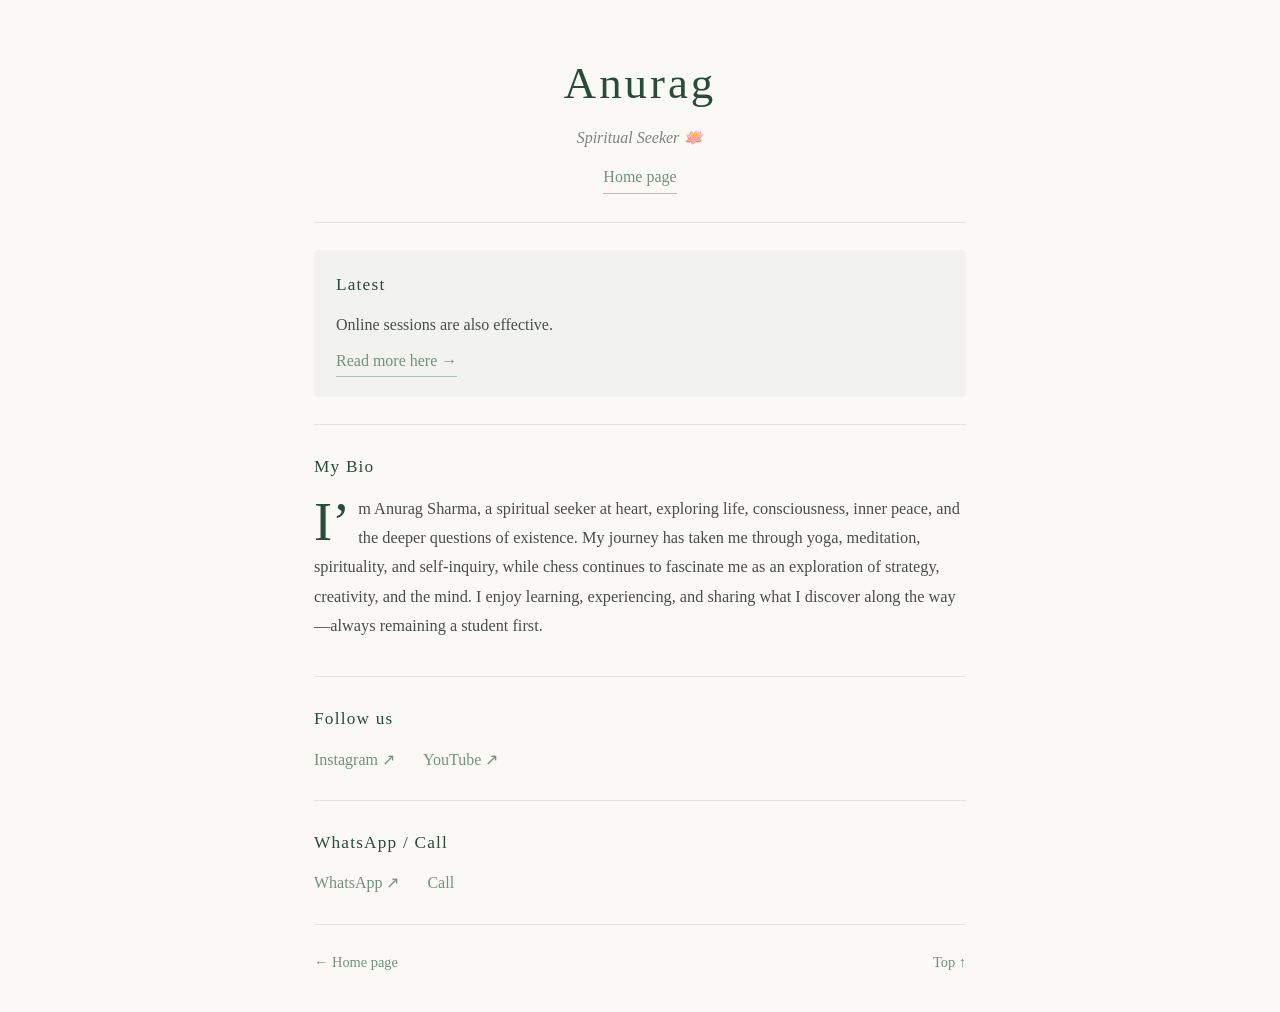
==== index.html @ 1b075259 "Refactor index.html for improved design and readability Updated styles and structure for a more eleg" ====
<!--
Prompt: Write the whole code for the compact, classy Anurag personal website,
keeping the large capital first alphabet/drop cap in the bio.
Indian Date: 08 August 2026
-->

<!DOCTYPE html>
<html lang="en">

<head>

  <meta charset="UTF-8">
  <meta name="viewport" content="width=device-width, initial-scale=1.0">

  <title>Anurag — Spiritual Seeker</title>

  <style>

    /* =========================
       COLORS
    ========================= */

    :root {
      --bg: #faf9f5;
      --text: #484e49;
      --heading: #294b3a;
      --green: #73917f;
      --line: #e1e3de;
      --soft: #f2f3ee;
    }


    /* =========================
       BASIC
    ========================= */

    * {
      box-sizing: border-box;
    }

    html {
      scroll-behavior: smooth;
    }

    body {
      margin: 0;
      background: var(--bg);
      color: var(--text);

      font-family: Georgia, "Times New Roman", serif;
      line-height: 1.7;
    }

    .page {
      max-width: 700px;
      margin: auto;
      padding: 30px 24px;
    }


    /* =========================
       HEADER
    ========================= */

    header {
      text-align: center;
      padding: 15px 0 28px;
    }

    h1 {
      margin: 0;

      color: var(--heading);

      font-size: 2.8rem;
      font-weight: 400;
      letter-spacing: 3px;
    }

    .subtitle {
      margin: 3px 0 12px;

      color: #7c837e;

      font-size: 1rem;
      font-style: italic;
    }


    /* =========================
       SECTIONS
    ========================= */

    section {
      padding: 27px 0;
      border-top: 1px solid var(--line);
    }

    h2 {
      margin: 0 0 12px;

      color: var(--heading);

      font-size: 1.08rem;
      font-weight: 500;
      letter-spacing: 1.2px;
    }

    p {
      margin: 0 0 9px;
    }


    /* =========================
       LATEST
    ========================= */

    .latest {
      background: var(--soft);

      padding: 20px 22px;

      border-radius: 4px;
    }


    /* =========================
       BIO
    ========================= */

    .bio {
      font-size: 1.02rem;
      line-height: 1.8;
    }

    /* Large elegant first letter */

    .bio::first-letter {
      float: left;

      color: var(--heading);

      font-size: 3.4rem;
      font-weight: 400;
      line-height: 0.8;

      margin: 7px 8px 0 0;
    }


    /* =========================
       LINKS
    ========================= */

    a {
      color: var(--green);
      text-decoration: none;

      transition: color 0.2s ease;
    }

    a:hover {
      color: var(--heading);
    }

    .simple-link {
      display: inline-block;

      padding-bottom: 2px;

      border-bottom: 1px solid #afc0b5;
    }

    .simple-link:hover {
      border-color: var(--heading);
    }


    /* Social / Contact links */

    .links {
      display: flex;
      flex-wrap: wrap;

      gap: 10px 28px;
    }


    /* =========================
       FOOTER
    ========================= */

    footer {
      padding: 25px 0 8px;

      border-top: 1px solid var(--line);

      display: flex;
      justify-content: space-between;

      font-size: 0.9rem;
    }


    /* =========================
       MOBILE
    ========================= */

    @media (max-width: 600px) {

      .page {
        padding: 18px 20px 25px;
      }

      header {
        padding: 8px 0 20px;
      }

      h1 {
        font-size: 2.35rem;
      }

      .subtitle {
        margin: 1px 0 8px;
        font-size: 0.95rem;
      }

      section {
        padding: 21px 0;
      }

      .latest {
        padding: 16px 18px;
      }

      .bio {
        font-size: 0.98rem;
        line-height: 1.7;
      }

      .bio::first-letter {
        font-size: 3.2rem;
      }

    }

  </style>

</head>


<body id="top">

  <main class="page">


    <!-- =========================
         HEADER
    ========================== -->

    <header>

      <h1>Anurag</h1>

      <div class="subtitle">
        Spiritual Seeker 🪷
      </div>

      <a class="simple-link"
         href="https://anuragpage.github.io/go">
        Home page
      </a>

    </header>



    <!-- =========================
         LATEST
    ========================== -->

    <section>

      <div class="latest">

        <h2>Latest</h2>

        <p>
          Online sessions are also effective.
        </p>

        <a class="simple-link"
           href="https://yogaanurag.blogspot.com/2020/08/online.html"
           target="_blank"
           rel="noopener">
          Read more here →
        </a>

      </div>

    </section>



    <!-- =========================
         MY BIO
    ========================== -->

    <section>

      <h2>My Bio</h2>

      <p class="bio">
        I’m Anurag Sharma, a spiritual seeker at heart, exploring life,
        consciousness, inner peace, and the deeper questions of existence.
        My journey has taken me through yoga, meditation, spirituality,
        and self-inquiry, while chess continues to fascinate me as an
        exploration of strategy, creativity, and the mind.
        I enjoy learning, experiencing, and sharing what I discover along
        the way—always remaining a student first.
      </p>

    </section>



    <!-- =========================
         FOLLOW
    ========================== -->

    <section>

      <h2>Follow us</h2>

      <div class="links">

        <a href="https://www.instagram.com/yogaanuragpage"
           target="_blank"
           rel="noopener">
          Instagram ↗
        </a>

        <a href="https://www.youtube.com/@yogaanurag"
           target="_blank"
           rel="noopener">
          YouTube ↗
        </a>

      </div>

    </section>



    <!-- =========================
         WHATSAPP / CALL
    ========================== -->

    <section>

      <h2>WhatsApp / Call</h2>

      <div class="links">

        <a href="https://wa.me/916283266268"
           target="_blank"
           rel="noopener">
          WhatsApp ↗
        </a>

        <a href="tel:+916283266268">
          Call
        </a>

      </div>

    </section>



    <!-- =========================
         FOOTER
    ========================== -->

    <footer>

      <a href="https://anuragpage.github.io/go">
        ← Home page
      </a>

      <a href="#top">
        Top ↑
      </a>

    </footer>


  </main>

</body>

</html>
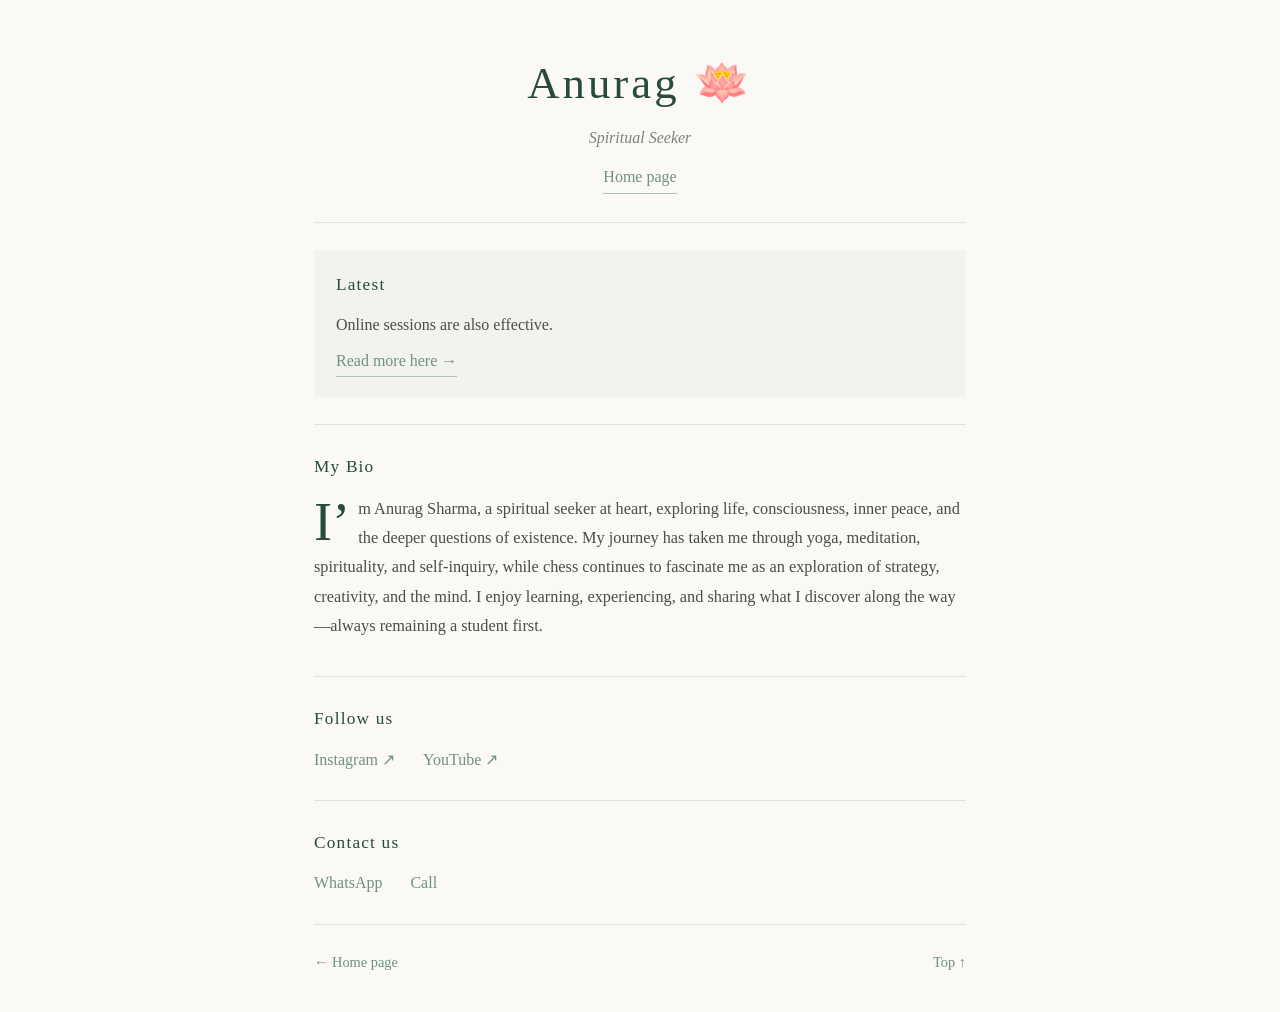
==== commit bd2f3518: "Update header and section titles in index.html" ====
--- a/index.html
+++ b/index.html
@@ -260,10 +260,10 @@
 
     <header>
 
-      <h1>Anurag</h1>
+      <h1>Anurag 🪷</h1>
 
       <div class="subtitle">
-        Spiritual Seeker 🪷
+        Spiritual Seeker
       </div>
 
       <a class="simple-link"
@@ -358,14 +358,14 @@
 
     <section>
 
-      <h2>WhatsApp / Call</h2>
+      <h2>Contact us</h2>
 
       <div class="links">
 
         <a href="https://wa.me/916283266268"
            target="_blank"
            rel="noopener">
-          WhatsApp ↗
+          WhatsApp
         </a>
 
         <a href="tel:+916283266268">
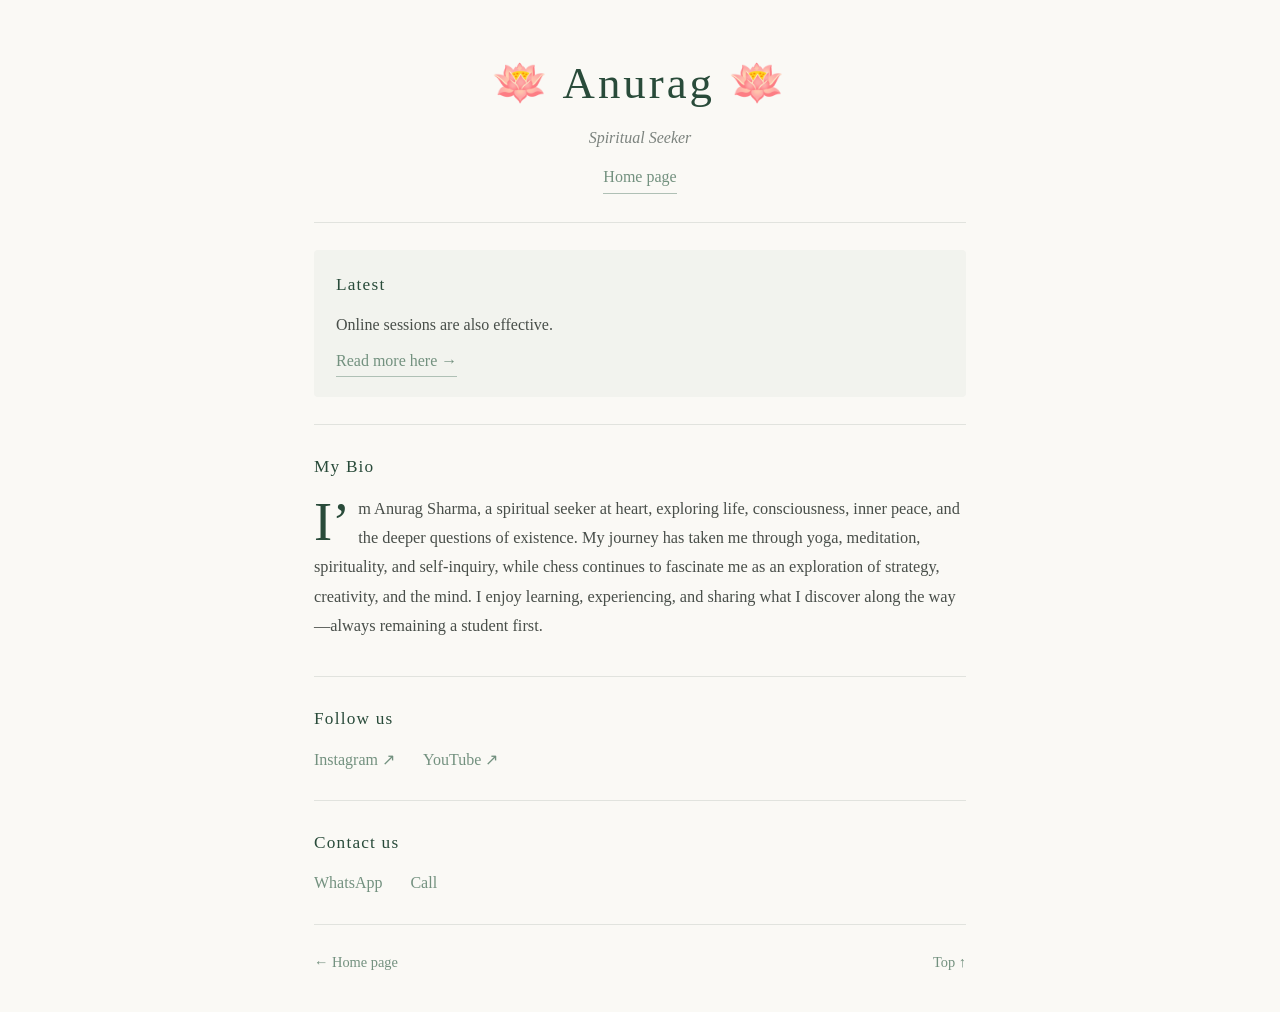
==== commit f83edd56: "Reposition name in header with emoji" ====
--- a/index.html
+++ b/index.html
@@ -260,7 +260,7 @@
 
     <header>
 
-      <h1>Anurag 🪷</h1>
+      <h1>🪷 Anurag 🪷</h1>
 
       <div class="subtitle">
         Spiritual Seeker
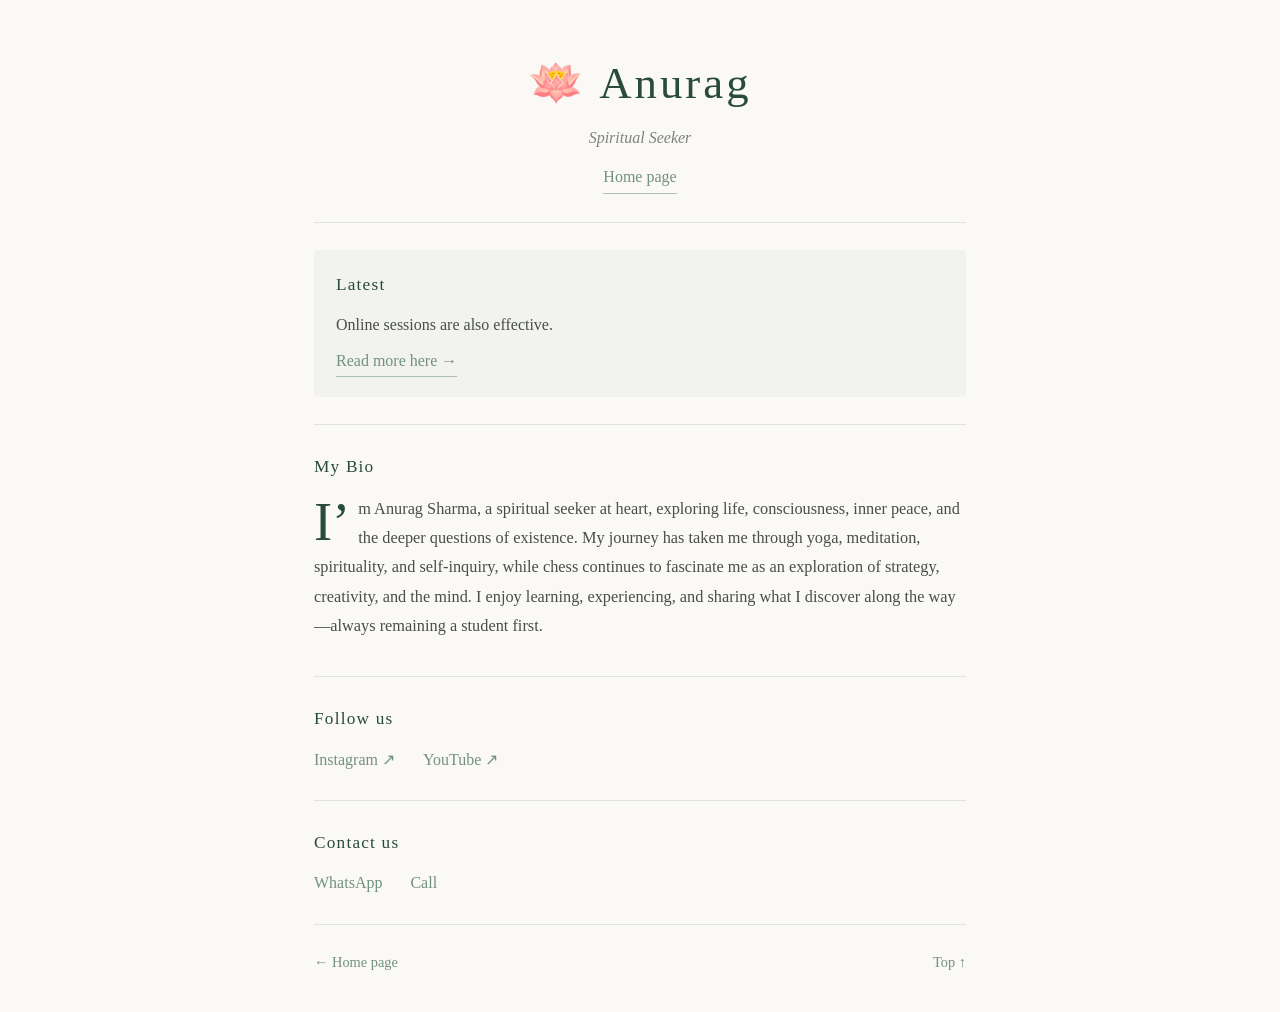
==== commit 45c7d770: "Remove extra emoji from header title" ====
--- a/index.html
+++ b/index.html
@@ -260,7 +260,7 @@
 
     <header>
 
-      <h1>🪷 Anurag 🪷</h1>
+      <h1>🪷 Anurag</h1>
 
       <div class="subtitle">
         Spiritual Seeker
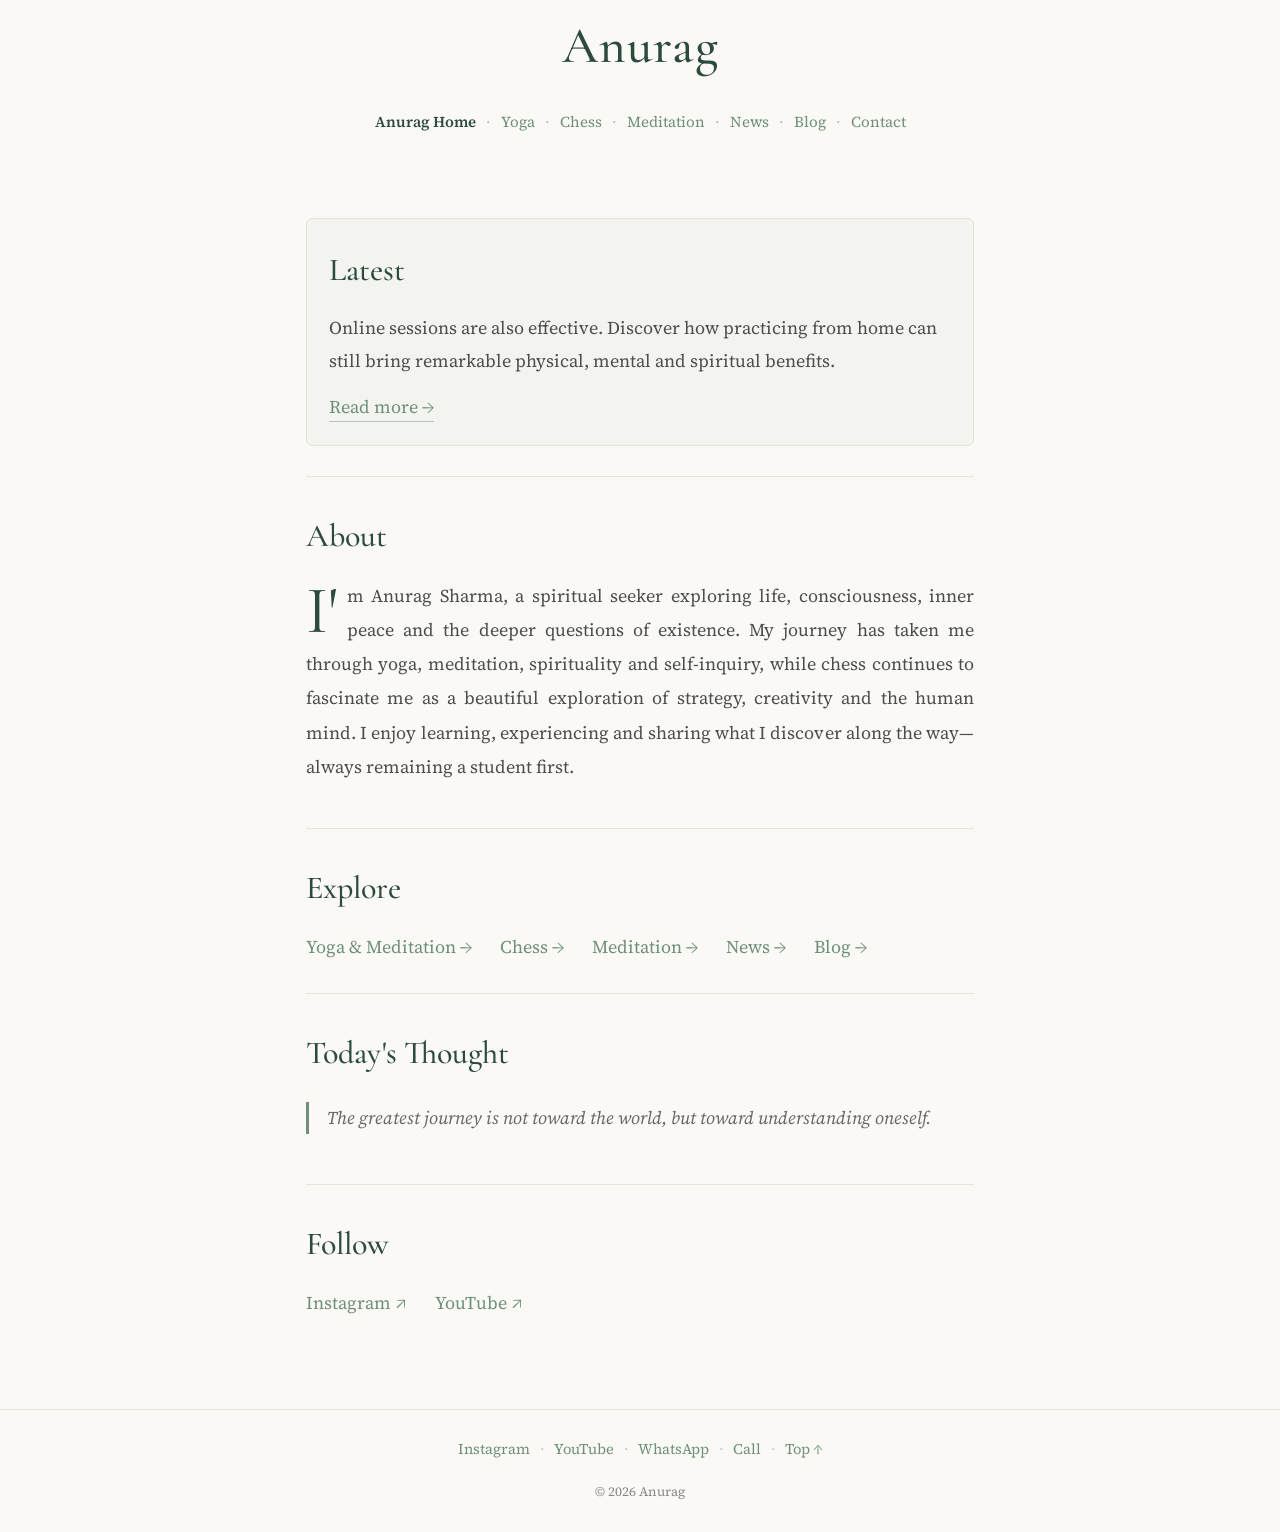
==== commit 9cfecfa5: "Refactor index.html for personal website layout" ====
--- a/index.html
+++ b/index.html
@@ -1,401 +1,210 @@
-<!--
-Prompt: Write the whole code for the compact, classy Anurag personal website,
-keeping the large capital first alphabet/drop cap in the bio.
-Indian Date: 08 August 2026
--->
-
 <!DOCTYPE html>
+
 <html lang="en">
 
 <head>
 
-  <meta charset="UTF-8">
-  <meta name="viewport" content="width=device-width, initial-scale=1.0">
-
-  <title>Anurag — Spiritual Seeker</title>
-
-  <style>
-
-    /* =========================
-       COLORS
-    ========================= */
-
-    :root {
-      --bg: #faf9f5;
-      --text: #484e49;
-      --heading: #294b3a;
-      --green: #73917f;
-      --line: #e1e3de;
-      --soft: #f2f3ee;
-    }
-
-
-    /* =========================
-       BASIC
-    ========================= */
-
-    * {
-      box-sizing: border-box;
-    }
-
-    html {
-      scroll-behavior: smooth;
-    }
-
-    body {
-      margin: 0;
-      background: var(--bg);
-      color: var(--text);
-
-      font-family: Georgia, "Times New Roman", serif;
-      line-height: 1.7;
-    }
-
-    .page {
-      max-width: 700px;
-      margin: auto;
-      padding: 30px 24px;
-    }
-
-
-    /* =========================
-       HEADER
-    ========================= */
-
-    header {
-      text-align: center;
-      padding: 15px 0 28px;
-    }
-
-    h1 {
-      margin: 0;
-
-      color: var(--heading);
-
-      font-size: 2.8rem;
-      font-weight: 400;
-      letter-spacing: 3px;
-    }
-
-    .subtitle {
-      margin: 3px 0 12px;
-
-      color: #7c837e;
-
-      font-size: 1rem;
-      font-style: italic;
-    }
-
-
-    /* =========================
-       SECTIONS
-    ========================= */
-
-    section {
-      padding: 27px 0;
-      border-top: 1px solid var(--line);
-    }
-
-    h2 {
-      margin: 0 0 12px;
-
-      color: var(--heading);
-
-      font-size: 1.08rem;
-      font-weight: 500;
-      letter-spacing: 1.2px;
-    }
-
-    p {
-      margin: 0 0 9px;
-    }
-
-
-    /* =========================
-       LATEST
-    ========================= */
-
-    .latest {
-      background: var(--soft);
-
-      padding: 20px 22px;
-
-      border-radius: 4px;
-    }
-
-
-    /* =========================
-       BIO
-    ========================= */
-
-    .bio {
-      font-size: 1.02rem;
-      line-height: 1.8;
-    }
-
-    /* Large elegant first letter */
-
-    .bio::first-letter {
-      float: left;
-
-      color: var(--heading);
-
-      font-size: 3.4rem;
-      font-weight: 400;
-      line-height: 0.8;
-
-      margin: 7px 8px 0 0;
-    }
-
-
-    /* =========================
-       LINKS
-    ========================= */
-
-    a {
-      color: var(--green);
-      text-decoration: none;
-
-      transition: color 0.2s ease;
-    }
-
-    a:hover {
-      color: var(--heading);
-    }
-
-    .simple-link {
-      display: inline-block;
-
-      padding-bottom: 2px;
-
-      border-bottom: 1px solid #afc0b5;
-    }
-
-    .simple-link:hover {
-      border-color: var(--heading);
-    }
-
-
-    /* Social / Contact links */
-
-    .links {
-      display: flex;
-      flex-wrap: wrap;
-
-      gap: 10px 28px;
-    }
-
-
-    /* =========================
-       FOOTER
-    ========================= */
-
-    footer {
-      padding: 25px 0 8px;
-
-      border-top: 1px solid var(--line);
-
-      display: flex;
-      justify-content: space-between;
-
-      font-size: 0.9rem;
-    }
-
-
-    /* =========================
-       MOBILE
-    ========================= */
-
-    @media (max-width: 600px) {
-
-      .page {
-        padding: 18px 20px 25px;
-      }
-
-      header {
-        padding: 8px 0 20px;
-      }
-
-      h1 {
-        font-size: 2.35rem;
-      }
-
-      .subtitle {
-        margin: 1px 0 8px;
-        font-size: 0.95rem;
-      }
-
-      section {
-        padding: 21px 0;
-      }
-
-      .latest {
-        padding: 16px 18px;
-      }
-
-      .bio {
-        font-size: 0.98rem;
-        line-height: 1.7;
-      }
-
-      .bio::first-letter {
-        font-size: 3.2rem;
-      }
-
-    }
-
-  </style>
+<meta charset="UTF-8">
+
+<meta name="viewport"
+      content="width=device-width, initial-scale=1.0">
+
+<title>Anurag</title>
+
+<meta name="description"
+      content="Personal website of Anurag - Spiritual Seeker, Yoga, Meditation and Chess.">
+
+<link rel="stylesheet"
+      href="style.css">
 
 </head>
 
 
-<body id="top">
-
-  <main class="page">
-
-
-    <!-- =========================
-         HEADER
-    ========================== -->
-
-    <header>
-
-      <h1>🪷 Anurag</h1>
-
-      <div class="subtitle">
-        Spiritual Seeker
-      </div>
-
-      <a class="simple-link"
-         href="https://anuragpage.github.io/go">
-        Home page
-      </a>
-
-    </header>
-
-
-
-    <!-- =========================
-         LATEST
-    ========================== -->
-
-    <section>
-
-      <div class="latest">
-
-        <h2>Latest</h2>
-
-        <p>
-          Online sessions are also effective.
-        </p>
-
-        <a class="simple-link"
-           href="https://yogaanurag.blogspot.com/2020/08/online.html"
-           target="_blank"
-           rel="noopener">
-          Read more here →
-        </a>
-
-      </div>
-
-    </section>
-
-
-
-    <!-- =========================
-         MY BIO
-    ========================== -->
-
-    <section>
-
-      <h2>My Bio</h2>
-
-      <p class="bio">
-        I’m Anurag Sharma, a spiritual seeker at heart, exploring life,
-        consciousness, inner peace, and the deeper questions of existence.
-        My journey has taken me through yoga, meditation, spirituality,
-        and self-inquiry, while chess continues to fascinate me as an
-        exploration of strategy, creativity, and the mind.
-        I enjoy learning, experiencing, and sharing what I discover along
-        the way—always remaining a student first.
-      </p>
-
-    </section>
-
-
-
-    <!-- =========================
-         FOLLOW
-    ========================== -->
-
-    <section>
-
-      <h2>Follow us</h2>
-
-      <div class="links">
-
-        <a href="https://www.instagram.com/yogaanuragpage"
-           target="_blank"
-           rel="noopener">
-          Instagram ↗
-        </a>
-
-        <a href="https://www.youtube.com/@yogaanurag"
-           target="_blank"
-           rel="noopener">
-          YouTube ↗
-        </a>
-
-      </div>
-
-    </section>
-
-
-
-    <!-- =========================
-         WHATSAPP / CALL
-    ========================== -->
-
-    <section>
-
-      <h2>Contact us</h2>
-
-      <div class="links">
-
-        <a href="https://wa.me/916283266268"
-           target="_blank"
-           rel="noopener">
-          WhatsApp
-        </a>
-
-        <a href="tel:+916283266268">
-          Call
-        </a>
-
-      </div>
-
-    </section>
-
-
-
-    <!-- =========================
-         FOOTER
-    ========================== -->
-
-    <footer>
-
-      <a href="https://anuragpage.github.io/go">
-        ← Home page
-      </a>
-
-      <a href="#top">
-        Top ↑
-      </a>
-
-    </footer>
-
-
-  </main>
+
+<body id="top" data-title="Anurag">
+
+<div id="site-header"></div>
+
+
+
+<main class="page">
+
+
+
+<!-- ==========================================
+LATEST
+========================================== -->
+
+<section>
+
+<div class="card">
+
+<h2>Latest</h2>
+
+<p>
+
+Online sessions are also effective.
+Discover how practicing from home can still bring
+remarkable physical, mental and spiritual benefits.
+
+</p>
+
+<p>
+
+<a class="simple-link"
+href="https://yogaanurag.blogspot.com/2020/08/online.html"
+target="_blank">
+
+Read more →
+
+</a>
+
+</p>
+
+</div>
+
+</section>
+
+
+
+
+
+<!-- ==========================================
+ABOUT
+========================================== -->
+
+<section>
+
+<h2>About</h2>
+
+<p class="bio">
+
+I'm Anurag Sharma, a spiritual seeker exploring life,
+consciousness, inner peace and the deeper questions of
+existence.
+
+My journey has taken me through yoga, meditation,
+spirituality and self-inquiry, while chess continues to
+fascinate me as a beautiful exploration of strategy,
+creativity and the human mind.
+
+I enjoy learning, experiencing and sharing what I
+discover along the way—always remaining a student first.
+
+</p>
+
+</section>
+
+
+
+
+
+<!-- ==========================================
+EXPLORE
+========================================== -->
+
+<section>
+
+<h2>Explore</h2>
+
+<div class="links">
+
+<a href="yoga.html">
+
+Yoga & Meditation →
+
+</a>
+
+<a href="chess.html">
+
+Chess →
+
+</a>
+
+<a href="meditation.html">
+
+Meditation →
+
+</a>
+
+<a href="news.html">
+
+News →
+
+</a>
+
+<a href="blog.html">
+
+Blog →
+
+</a>
+
+</div>
+
+</section>
+
+
+
+
+
+<!-- ==========================================
+THOUGHT
+========================================== -->
+
+<section>
+
+<h2>Today's Thought</h2>
+
+<blockquote>
+
+The greatest journey is not toward the world,
+but toward understanding oneself.
+
+</blockquote>
+
+</section>
+
+
+
+
+
+<!-- ==========================================
+FOLLOW
+========================================== -->
+
+<section>
+
+<h2>Follow</h2>
+
+<div class="links">
+
+<a href="https://www.instagram.com/yogaanuragpage"
+target="_blank">
+
+Instagram ↗
+
+</a>
+
+<a href="https://www.youtube.com/@yogaanurag"
+target="_blank">
+
+YouTube ↗
+
+</a>
+
+</div>
+
+</section>
+
+
+
+</main>
+
+
+
+<div id="site-footer"></div>
+
+<script src="layout.js"></script>
 
 </body>
 
--- a/style.css
+++ b/style.css
@@ -0,0 +1,843 @@
+/*
+=========================================================
+Website : Anurag
+Theme   : Elegant • Minimal • Timeless
+Date    : 08 August 2026 (IST)
+=========================================================
+*/
+
+/*=========================================================
+GOOGLE FONTS
+=========================================================*/
+
+@import url('https://fonts.googleapis.com/css2?family=Cormorant+Garamond:wght@400;500;600&family=Source+Serif+4:wght@400;500;600&display=swap');
+
+
+
+
+
+/*=========================================================
+THEME
+Change only these values to redesign the whole website.
+=========================================================*/
+
+:root{
+
+    /* Colors */
+
+    --bg:#faf9f5;
+
+    --surface:#f3f4ef;
+
+    --text:#4b4e4a;
+
+    --heading:#2d4b3d;
+
+    --primary:#6f8f7c;
+
+    --primary-dark:#4d6f5b;
+
+    --border:#e2e4dd;
+
+    --muted:#777;
+
+    /* Fonts */
+
+    --font-body:"Source Serif 4", serif;
+
+    --font-heading:"Cormorant Garamond", serif;
+
+    /* Layout */
+
+    --page-width:720px;
+
+    --radius:6px;
+
+    --transition:.25s;
+
+}
+
+
+
+
+
+
+/*=========================================================
+RESET
+=========================================================*/
+
+*{
+
+    margin:0;
+
+    padding:0;
+
+    box-sizing:border-box;
+
+}
+
+html{
+
+    scroll-behavior:smooth;
+
+}
+
+body{
+
+    background:var(--bg);
+
+    color:var(--text);
+
+    font-family:var(--font-body);
+
+    line-height:1.8;
+
+    font-size:18px;
+
+}
+
+
+
+
+
+
+/*=========================================================
+PAGE
+=========================================================*/
+
+.page{
+
+    max-width:var(--page-width);
+
+    margin:auto;
+
+    padding:26px;
+
+}
+
+
+
+
+
+
+/*=========================================================
+HEADER
+=========================================================*/
+
+header{
+
+    text-align:center;
+
+    padding-bottom:26px;
+
+}
+
+h1{
+
+    color:var(--heading);
+
+    font-family:var(--font-heading);
+
+    font-size:3.2rem;
+
+    font-weight:500;
+
+    letter-spacing:1px;
+
+}
+
+.subtitle{
+
+    margin-top:4px;
+
+    color:var(--muted);
+
+    font-style:italic;
+
+}
+
+
+
+
+
+
+/*=========================================================
+NAVIGATION
+=========================================================*/
+
+.nav{
+
+    display:flex;
+
+    justify-content:center;
+
+    align-items:center;
+
+    flex-wrap:wrap;
+
+    gap:10px;
+
+    margin-top:16px;
+
+    font-size:.95rem;
+
+}
+
+.nav a{
+
+    color:var(--primary);
+
+    text-decoration:none;
+
+    transition:var(--transition);
+
+}
+
+.nav a:hover{
+
+    color:var(--primary-dark);
+
+}
+
+.nav a.active{
+
+    color:var(--heading);
+
+    font-weight:600;
+
+}
+
+.nav span{
+
+    color:#bdbdbd;
+
+}
+
+
+
+
+
+
+/*=========================================================
+SECTIONS
+=========================================================*/
+
+section{
+
+    padding:30px 0;
+
+    border-top:1px solid var(--border);
+
+}
+
+section:first-of-type{
+
+    border-top:none;
+
+}
+
+
+
+
+
+
+/*=========================================================
+HEADINGS
+=========================================================*/
+
+h2{
+
+    color:var(--heading);
+
+    font-family:var(--font-heading);
+
+    font-size:2rem;
+
+    font-weight:500;
+
+    margin-bottom:14px;
+
+}
+
+h3{
+
+    color:var(--heading);
+
+    font-family:var(--font-heading);
+
+    font-size:1.4rem;
+
+    margin-bottom:10px;
+
+}
+
+p{
+
+    margin-bottom:14px;
+
+}
+
+
+
+
+
+
+/*=========================================================
+LINKS
+=========================================================*/
+
+a{
+
+    color:var(--primary);
+
+    transition:var(--transition);
+
+}
+
+a:hover{
+
+    color:var(--primary-dark);
+
+}
+
+.simple-link{
+
+    text-decoration:none;
+
+    border-bottom:1px solid #b8c7bd;
+
+    padding-bottom:2px;
+
+}
+
+.simple-link:hover{
+
+    border-color:var(--primary-dark);
+
+}
+
+
+
+
+
+
+/*=========================================================
+LISTS
+=========================================================*/
+
+ul{
+
+    padding-left:24px;
+
+}
+
+li{
+
+    margin-bottom:8px;
+
+}
+
+/*=========================================================
+CARDS
+=========================================================*/
+
+.card{
+
+    background:var(--surface);
+
+    padding:22px;
+
+    border-radius:var(--radius);
+
+    border:1px solid var(--border);
+
+}
+
+.card p:last-child{
+
+    margin-bottom:0;
+
+}
+
+
+
+
+
+/*=========================================================
+BIO
+=========================================================*/
+
+.bio{
+
+    text-align:justify;
+
+    line-height:1.9;
+
+}
+
+.bio::first-letter{
+
+    float:left;
+
+    font-family:var(--font-heading);
+
+    font-size:4.2rem;
+
+    line-height:.72;
+
+    color:var(--heading);
+
+    margin:8px 10px 0 0;
+
+}
+
+
+
+
+
+/*=========================================================
+LINK GROUPS
+=========================================================*/
+
+.links{
+
+    display:flex;
+
+    flex-wrap:wrap;
+
+    gap:12px 28px;
+
+}
+
+.links a{
+
+    text-decoration:none;
+
+}
+
+
+
+
+
+/*=========================================================
+BUTTONS
+=========================================================*/
+
+.button{
+
+    display:inline-block;
+
+    padding:10px 18px;
+
+    background:var(--primary);
+
+    color:white;
+
+    text-decoration:none;
+
+    border-radius:4px;
+
+    transition:var(--transition);
+
+}
+
+.button:hover{
+
+    background:var(--primary-dark);
+
+    color:white;
+
+}
+
+
+
+
+
+/*=========================================================
+IMAGES
+=========================================================*/
+
+img{
+
+    display:block;
+
+    width:100%;
+
+    height:auto;
+
+    border-radius:var(--radius);
+
+}
+
+figure{
+
+    margin:20px 0;
+
+}
+
+figcaption{
+
+    margin-top:8px;
+
+    text-align:center;
+
+    color:var(--muted);
+
+    font-size:.9rem;
+
+}
+
+
+
+
+
+/*=========================================================
+BLOCKQUOTE
+=========================================================*/
+
+blockquote{
+
+    margin:20px 0;
+
+    padding-left:18px;
+
+    border-left:3px solid var(--primary);
+
+    color:#666;
+
+    font-style:italic;
+
+}
+
+
+
+
+
+/*=========================================================
+TABLE
+=========================================================*/
+
+table{
+
+    width:100%;
+
+    border-collapse:collapse;
+
+    margin:20px 0;
+
+}
+
+th{
+
+    text-align:left;
+
+    color:var(--heading);
+
+    border-bottom:2px solid var(--border);
+
+    padding:10px;
+
+}
+
+td{
+
+    border-bottom:1px solid var(--border);
+
+    padding:10px;
+
+}
+
+
+
+
+
+/*=========================================================
+HR
+=========================================================*/
+
+hr{
+
+    border:none;
+
+    border-top:1px solid var(--border);
+
+    margin:32px 0;
+
+}
+
+
+
+
+
+/*=========================================================
+CODE
+=========================================================*/
+
+code{
+
+    background:#efefea;
+
+    padding:2px 6px;
+
+    border-radius:3px;
+
+    font-size:.92rem;
+
+}
+
+
+
+
+
+/*=========================================================
+FOOTER
+=========================================================*/
+
+footer{
+
+    margin-top:34px;
+
+    padding:26px 0 14px;
+
+    border-top:1px solid var(--border);
+
+}
+
+.footer-links{
+
+    display:flex;
+
+    justify-content:center;
+
+    align-items:center;
+
+    flex-wrap:wrap;
+
+    gap:10px;
+
+    font-size:.92rem;
+
+}
+
+.footer-links a{
+
+    text-decoration:none;
+
+}
+
+.footer-links span{
+
+    color:#c5c5c5;
+
+}
+
+.footer-copy{
+
+    text-align:center;
+
+    color:#888;
+
+    font-size:.82rem;
+
+    margin-top:18px;
+
+}
+
+
+
+
+
+/*=========================================================
+UTILITY CLASSES
+=========================================================*/
+
+.center{
+
+    text-align:center;
+
+}
+
+.right{
+
+    text-align:right;
+
+}
+
+.left{
+
+    text-align:left;
+
+}
+
+.small{
+
+    font-size:.9rem;
+
+}
+
+.large{
+
+    font-size:1.2rem;
+
+}
+
+.muted{
+
+    color:var(--muted);
+
+}
+
+.mt{
+
+    margin-top:20px;
+
+}
+
+.mb{
+
+    margin-bottom:20px;
+
+}
+
+
+
+
+
+/*=========================================================
+SMOOTH APPEAR
+=========================================================*/
+
+header,
+section,
+footer{
+
+    animation:fadeIn .45s ease;
+
+}
+
+@keyframes fadeIn{
+
+    from{
+
+        opacity:0;
+
+        transform:translateY(8px);
+
+    }
+
+    to{
+
+        opacity:1;
+
+        transform:translateY(0);
+
+    }
+
+}
+
+
+
+
+
+/*=========================================================
+MOBILE
+=========================================================*/
+
+@media(max-width:700px){
+
+.page{
+
+    padding:18px;
+
+}
+
+body{
+
+    font-size:17px;
+
+}
+
+h1{
+
+    font-size:2.6rem;
+
+}
+
+h2{
+
+    font-size:1.7rem;
+
+}
+
+.nav{
+
+    gap:8px;
+
+    font-size:.9rem;
+
+}
+
+.bio{
+
+    text-align:left;
+
+}
+
+.bio::first-letter{
+
+    font-size:3.6rem;
+
+}
+
+.links{
+
+    gap:10px 18px;
+
+}
+
+.card{
+
+    padding:18px;
+
+}
+
+.footer-links{
+
+    gap:8px;
+
+}
+
+}
+
+
+
+
+
+/*=========================================================
+PRINT
+=========================================================*/
+
+@media print{
+
+.nav,
+footer{
+
+    display:none;
+
+}
+
+body{
+
+    background:white;
+
+    color:black;
+
+}
+
+.page{
+
+    max-width:100%;
+
+}
+
+}
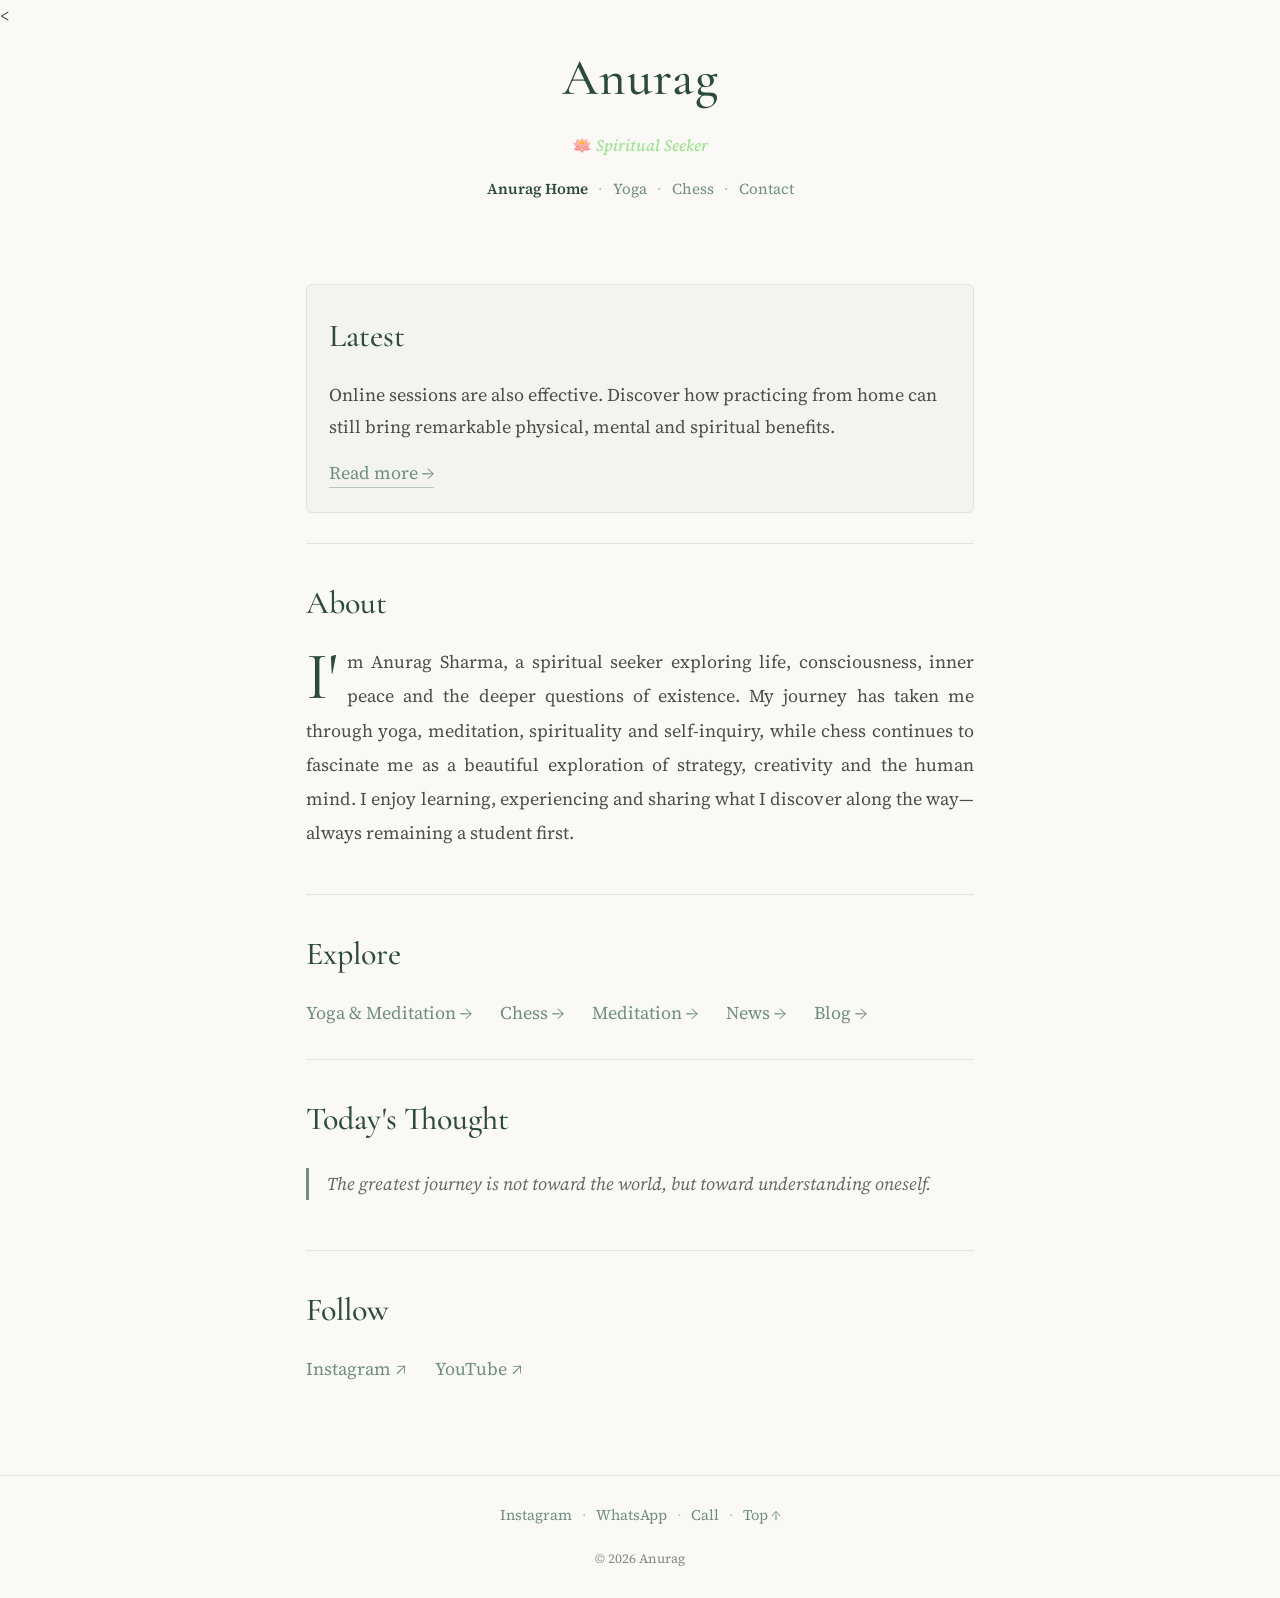
==== commit 7335bb28: "Add data-emoji and data-tagline attributes to body" ====
--- a/index.html
+++ b/index.html
@@ -21,7 +21,12 @@
 
 
 
-<body id="top" data-title="Anurag">
+<
+      <body
+id="top"
+data-title="Anurag"
+data-emoji="🪷"
+data-tagline="Spiritual Seeker">
 
 <div id="site-header"></div>
 
--- a/style.css
+++ b/style.css
@@ -157,9 +157,22 @@
 }
 
 
-
-
-
+/*=========================================================
+PAGE TAGLINE
+=========================================================*/
+
+.page-tagline{
+    margin:8px 0 18px;
+    font-size:1rem;
+    font-weight:500;
+    text-align:center;
+    color:#9be28f;
+    line-height:1.5;
+}
+
+.page-tagline em{
+    font-style: italic;
+}
 
 /*=========================================================
 NAVIGATION
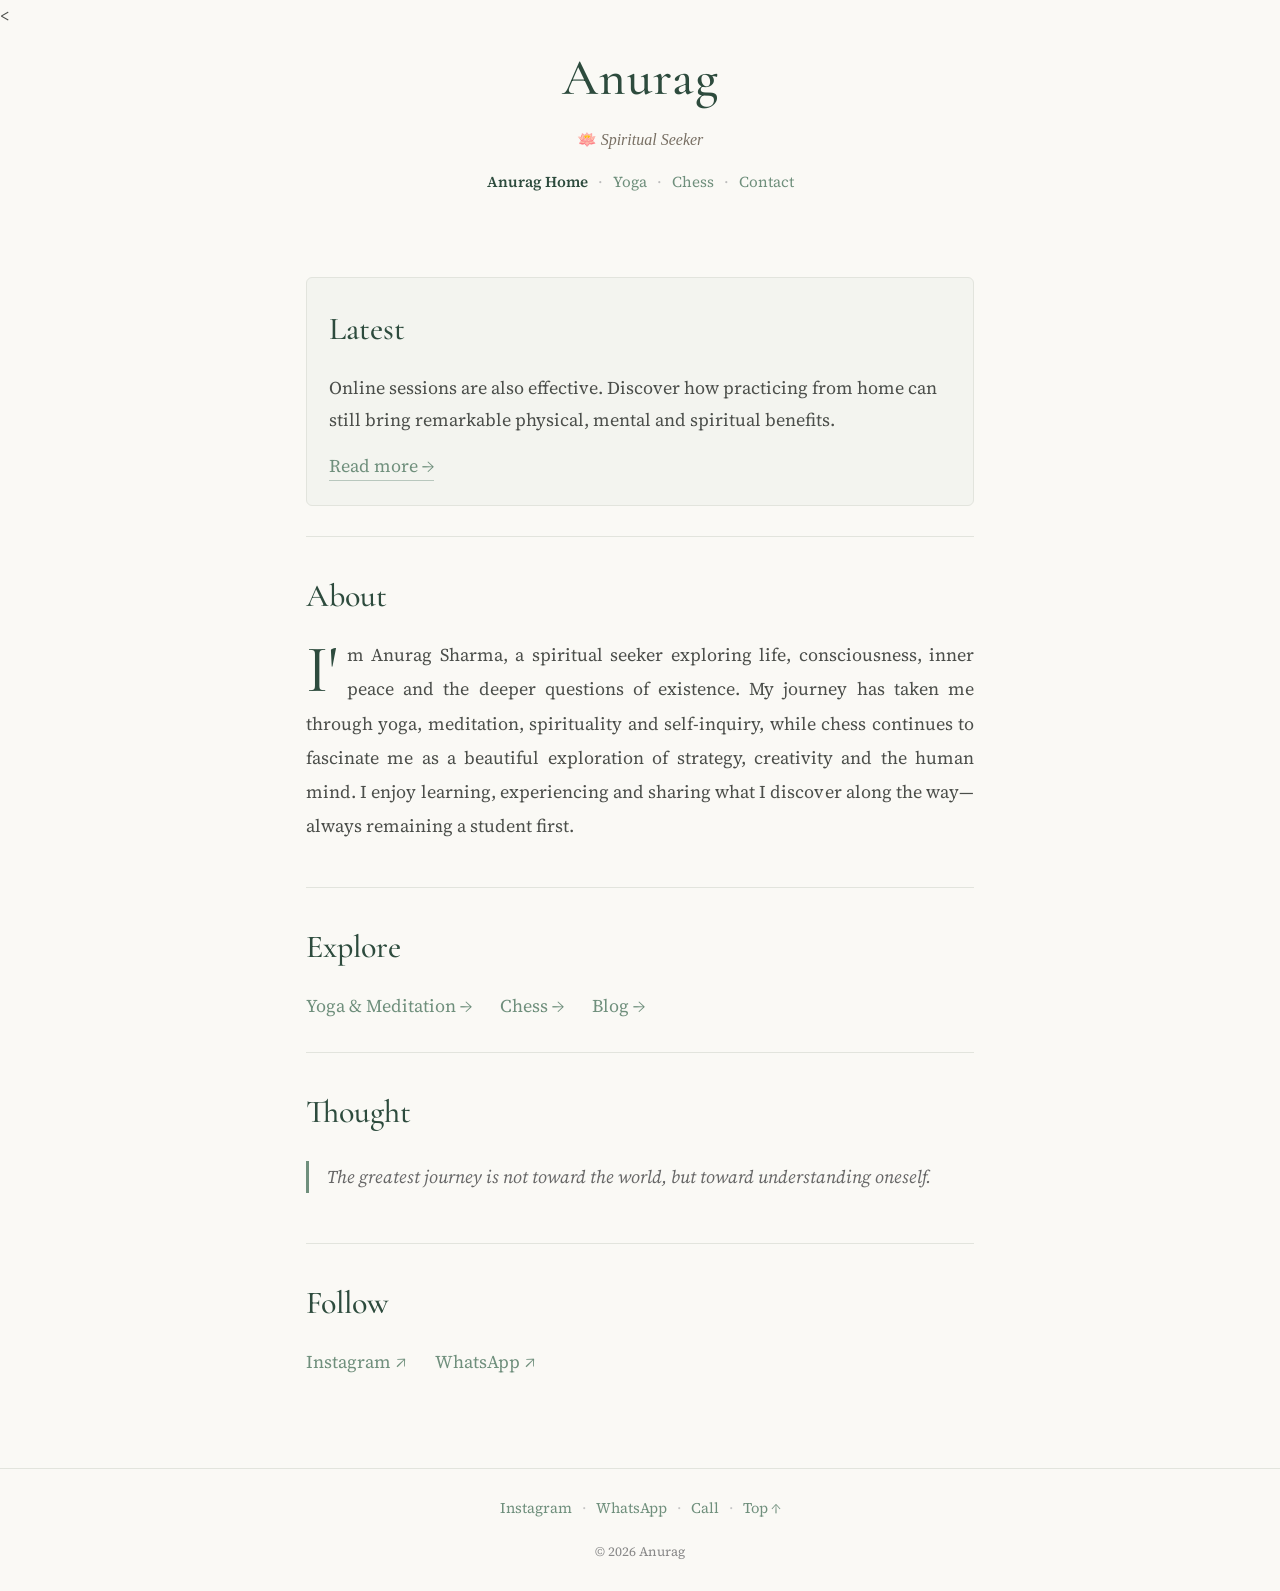
==== commit 34a4a755: "Update links and headings in index.html Removed meditation and YouTube links, updated heading and ad" ====
--- a/index.html
+++ b/index.html
@@ -126,17 +126,6 @@
 
 </a>
 
-<a href="meditation.html">
-
-Meditation →
-
-</a>
-
-<a href="news.html">
-
-News →
-
-</a>
 
 <a href="blog.html">
 
@@ -158,7 +147,7 @@
 
 <section>
 
-<h2>Today's Thought</h2>
+<h2>Thought</h2>
 
 <blockquote>
 
@@ -190,10 +179,10 @@
 
 </a>
 
-<a href="https://www.youtube.com/@yogaanurag"
+<a href="https://wa.me/916283266268"
 target="_blank">
 
-YouTube ↗
+WhatsApp ↗
 
 </a>
 
--- a/style.css
+++ b/style.css
@@ -162,18 +162,18 @@
 =========================================================*/
 
 .page-tagline{
-    margin:8px 0 18px;
+    margin:3px 0 12px;
+    text-align:center;
+    font-family: Georgia, "Times New Roman", serif;
     font-size:1rem;
     font-weight:500;
-    text-align:center;
-    color:#9be28f;
+    color:#786F63;
     line-height:1.5;
 }
 
 .page-tagline em{
-    font-style: italic;
-}
-
+    font-style:italic;
+}
 /*=========================================================
 NAVIGATION
 =========================================================*/
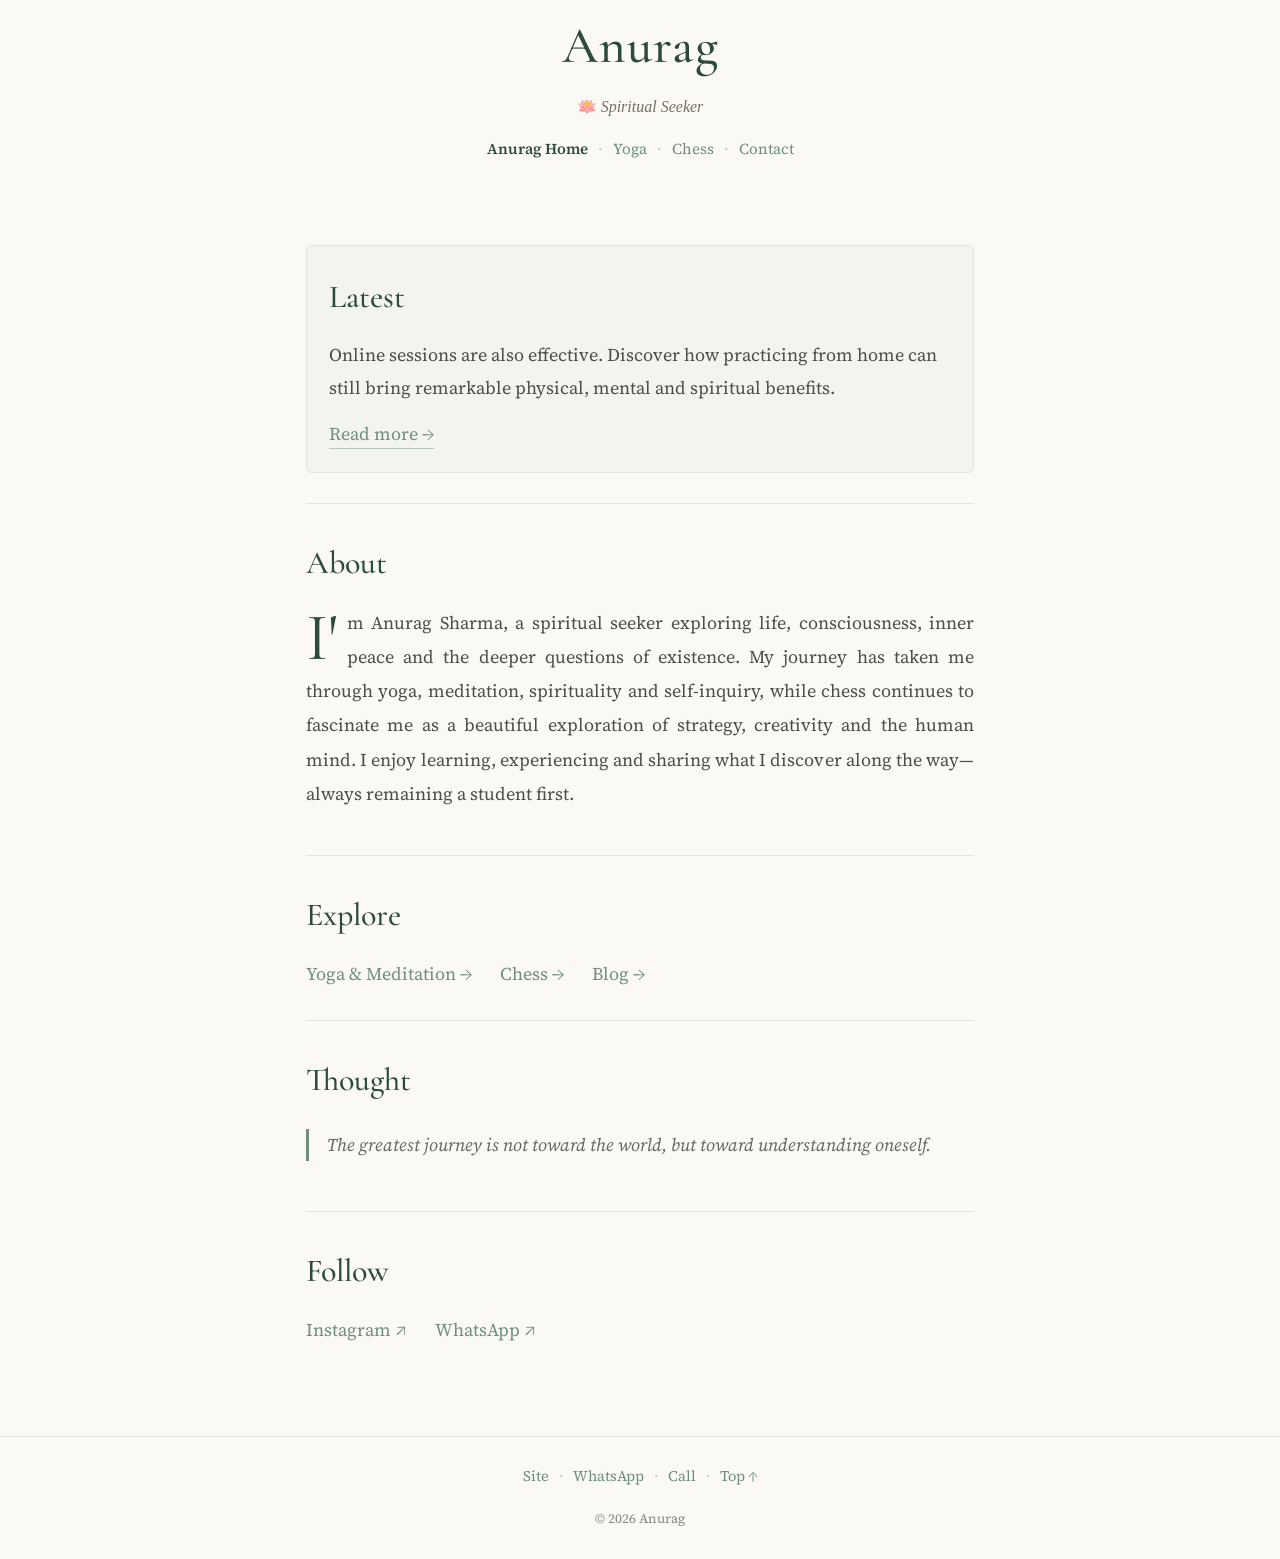
==== commit 5b1ad4fd: "Fix HTML syntax in index.html" ====
--- a/index.html
+++ b/index.html
@@ -21,7 +21,6 @@
 
 
 
-<
       <body
 id="top"
 data-title="Anurag"
